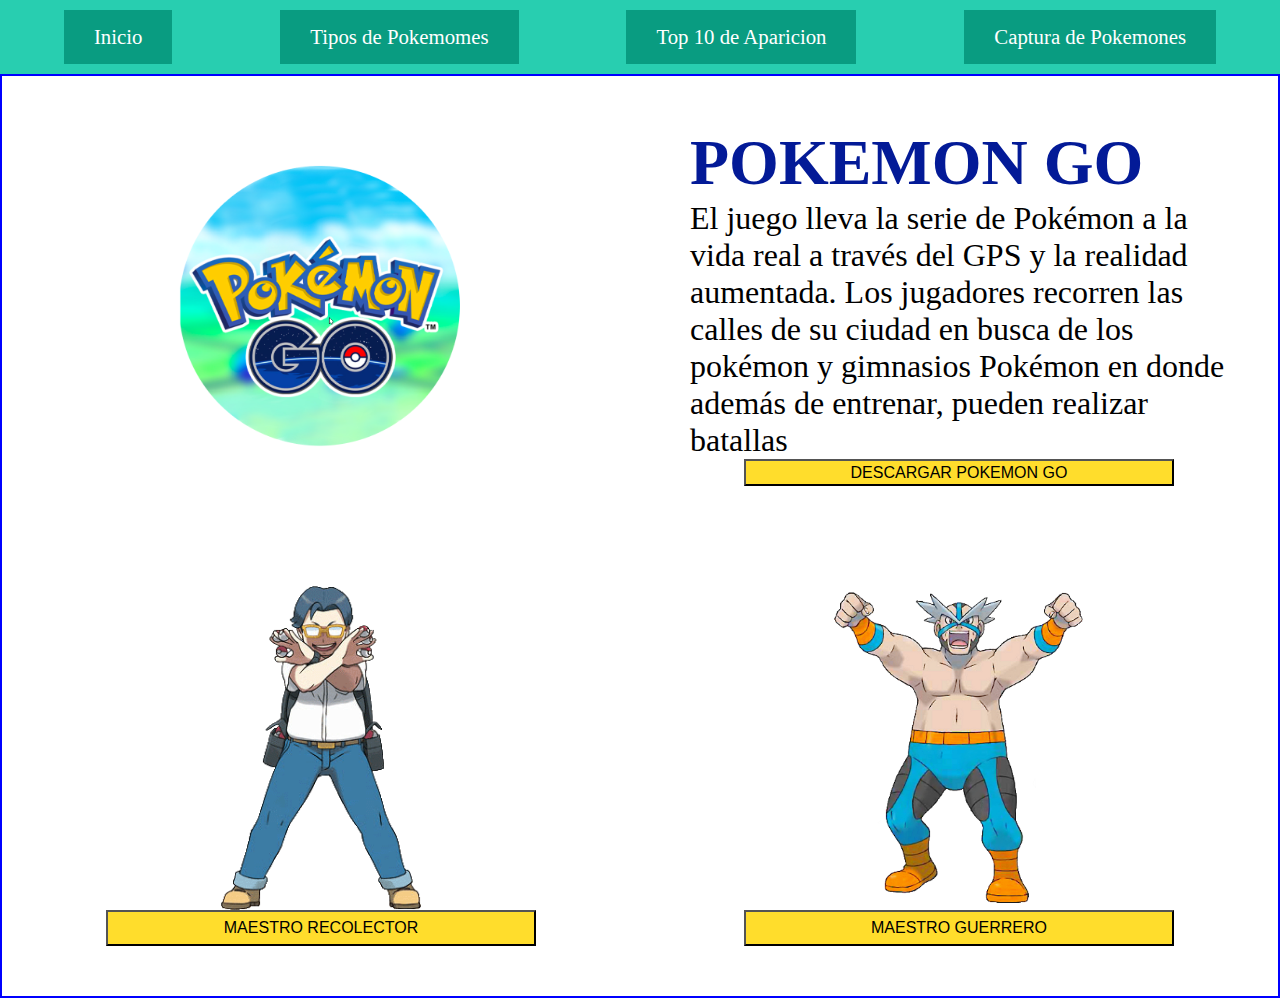
==== src/index.html @ 00a619df "Agregamos estilos en css, añadimos los filtros" ====
<!DOCTYPE html>
<html lang="es">
  <head>
    <meta charset="UTF-8">
    <title>Data Lovers</title>
    <meta name="viewport" content="width=device-width, initial-scale=1.0">
    <meta http-equiv="X-UA-Compatible" content="ie=edge">
    <link rel="stylesheet" href="style.css" />
  </head>
  <body>
      <div class="contenedor"> 
    <header class="header">
        <div class = "logo">
            <img src="logo-maestro.png" alt="" id=maestro-poke>
        </div>
        <div class="menu">
            <nav>
            <a href="index.html" class="menu-nav">Inicio</a>
            <a href="tipos.html" class="menu-nav">Tipos de Pokemomes</a>
            <a href="top.html" class="menu-nav">Top 10 de Aparicion</a>
            <a href="captura.html" class="menu-nav">Captura de Pokemones</a>
            </nav>
        </div>
    </header>
    <section class="section">
        
        <div  class="hijo" id="logo-app">
            <img src="redondo.png" id="logo-maestros">
        </div>
        <div class="hijo" id="info-app">
            <div id="explicacion">
              <h1>POKEMON GO</h1>
              <p>El juego lleva la serie de Pokémon a la vida real a través del GPS y la realidad aumentada. 
                Los jugadores recorren las calles de su ciudad en busca de los pokémon y gimnasios Pokémon en 
              donde además de entrenar, pueden realizar batallas</p>
            </div>
            <button onclick="location.href='https://play.google.com/store/apps/details?id=com.nianticlabs.pokemongo&hl=en'" id="buttonDescargar" class="button">DESCARGAR POKEMON GO</button>
        </div>
        <div class="hijo" id="recolector">
            <img src="Maestro-Recolector.png" id="logo-maestros">
            <button onclick="location.href='maestro-recolector.html'" id="buttonRecolector" class="button">MAESTRO RECOLECTOR</button>
        </div>
        <div class="hijo" id="guerrero" >
            <img src="Maestro-Guerrero.png" id="logo-maestros">
            <button onclick="location.href='maestro-guerrero.html'" id="buttonGuerrero" class="button">MAESTRO GUERRERO</button>
        </div>
          
    </section>

    <footer></footer>

  </div>

    <script type="module" src="main.js"></script>
  </body>
</html>
---- src/style.css ----
*{
    padding: 0;
    margin: 0;
    -webkit-box-sizing: border-box;
    box-sizing: border-box;
}

body{
    background-image: url("fondo-page.jpg"); 
}

.logo{
    display: inline-block;
    display: flex;
    justify-content: center;
   
}

.menu-nav{
    background:  rgb(9, 156, 129);
    color:white;
    font-size: 130%;
    padding: 15px 30px;
    display: inline-block;
    text-decoration: none;
}

.menu-nav:hover{
    background: #00918e;
}

nav{
    background:  #28CEB0;
    padding: 10px;
    display: flex;
    justify-content: space-around;
}

@media (max-width:600px) {
    nav{
        background: black;
        flex-direction: column;   
    }
    .menu-nav{
    margin: 10px 0;
    }
}

.section{
   border: 2px solid blue;
   display: flex;
   flex-direction: row;
   flex-wrap: wrap;
   align-content: space-around;
}

.hijo{
    width: 500px;
    height: 400px;
    margin: 30px;
    padding: 20px;
    flex: 1 1 auto;
}

#logo-app{
    display: flex;
    justify-content: center;
    align-items: center;   
}

.button{
    width: 80%;
    height: 40px;
    font-size: 100%;
    background: #FFDD2C;
}

.button:hover{
    background: #28CEB0;
  }  

#info-app{
    display: flex;
    justify-content: center;
    justify-content: space-around;
    align-items: flex-end;
    flex-direction: column;
    align-items: center;

}

#explicacion{
    background:white;
   font-size: xx-large;
}

#recolector{
    display: flex;
    justify-content: center;
    justify-content: space-around;
    align-items: flex-end;
    flex-direction: column;
    align-items: center;
}

#guerrero{
    display: flex;
    justify-content: center;
    justify-content: space-around;
    align-items: flex-end;
    flex-direction: column;
    align-items: center;
}

#logo-maestros{
    height: 90%;
    
}

@media (max-width:600px) {
    .section{
        flex-direction: column;   
    }
    .hijo{
    margin: 10px 0;
    }
}

#button-search-name{
    background: #FFDD2C;
    width: 10%;
    height: 30px;

}
#button-search-name:hover{
    background: #28CEB0;
  }  

  #name-entered{
    border: 1px solid #E1E1E1;
    border-radius: 5px;
    width: 20%;
    height: 30px;
  }

  .hijo-recolector{
    display: flex;
    justify-content: center;
    justify-content: space-around;
    align-items: center;

  }

  .recolectar{
      border: 2px solid blue;
      justify-content: center;
      align-items: center;
  }

  .titulos{

  }

  .seleccion{
    border: 3px solid #28CEB0;
    color: white;
     font-size: 17px;
     background-color: #28CEB0;
     width: 120px;
     height: 35px;
  }

  h1{
      font-style: Bungee;
      color: #031A97;
      font-display: center;
  }

  .tiposPokemon{
    border: 2px solid blue;
    display: flex;
   flex-direction: row;
   flex-direction: column; 
   flex-wrap: wrap;
   align-content: space-around;
  }

  #hijoDos{
    border: 2px solid red;
    width: 500px;
    height: 300px;
    margin: 30px;
    padding: 20px;
    flex: 1 1 auto;
    display: flex;
    justify-content: center; 
    overflow-y:scroll; 
}

#tamañoTabla{
    width:300px;
}




@media (max-width:600px) {
    .tiposPokemon{
        flex-direction: column;   
    }
    .hijoDos{
    margin: 10px 0;
    }
}

#select{
    display: flex;
    flex-direction: column;
    align-content: space-around;
    align-items: center;
}

.tituloTipos{
    border: 2px solid purple;
    margin: 20px;
    padding: 20px;
}

.buscadorTipos{
    border: 2px solid purple;
    margin: 2px;
    padding: 20px;
    display: flex;
    justify-content: center;
    justify-content: space-around;
    align-items: center;
}

#poke{
    width:300px;
    height:300px;
    margin:0 auto;
    margin-top:30px;  
}

#poder{
    width:300px;
    height:300px;
    margin:0 auto;
    margin-top:30px;
    
}
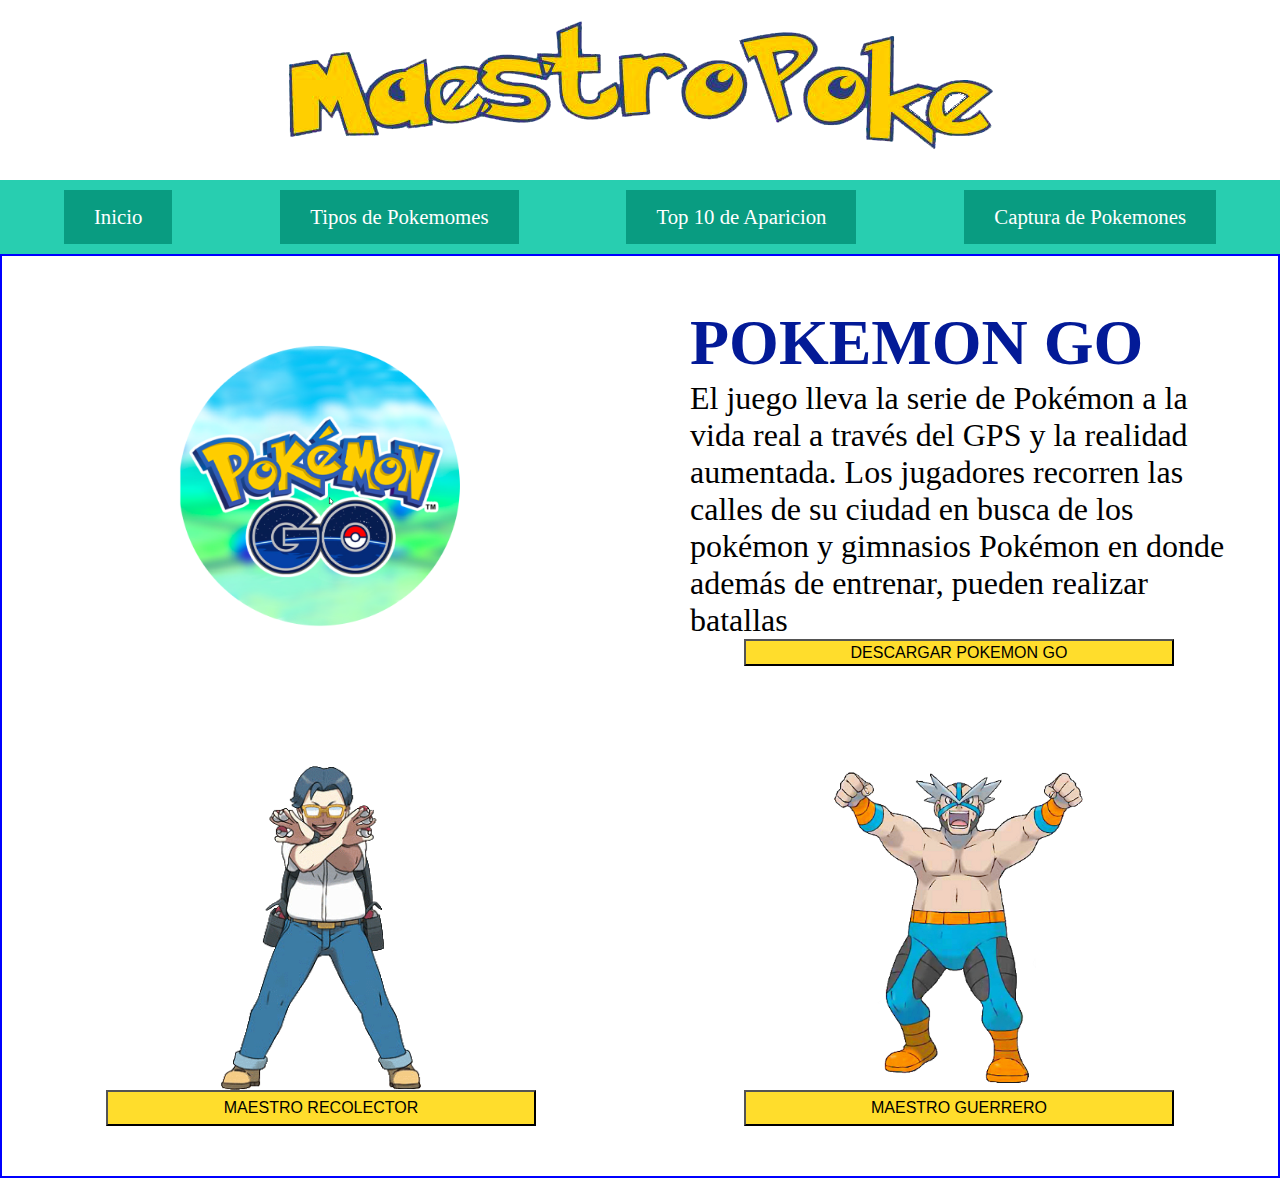
==== commit 72ee2309: "Merge pull request #1 from Yu-Koi/master" ====
--- a/src/index.html
+++ b/src/index.html
@@ -46,11 +46,8 @@
         </div>
           
     </section>
-
     <footer></footer>
-
   </div>
-
     <script type="module" src="main.js"></script>
   </body>
-</html>
+</html>--- a/src/style.css
+++ b/src/style.css
@@ -4,18 +4,15 @@
     -webkit-box-sizing: border-box;
     box-sizing: border-box;
 }
-
 body{
     background-image: url("fondo-page.jpg"); 
 }
-
 .logo{
     display: inline-block;
     display: flex;
     justify-content: center;
    
 }
-
 .menu-nav{
     background:  rgb(9, 156, 129);
     color:white;
@@ -24,18 +21,15 @@
     display: inline-block;
     text-decoration: none;
 }
-
 .menu-nav:hover{
-    background: #00918e;
-}
-
+    background: #00918E;
+}
 nav{
     background:  #28CEB0;
     padding: 10px;
     display: flex;
     justify-content: space-around;
 }
-
 @media (max-width:600px) {
     nav{
         background: black;
@@ -45,7 +39,6 @@
     margin: 10px 0;
     }
 }
-
 .section{
    border: 2px solid blue;
    display: flex;
@@ -53,7 +46,6 @@
    flex-wrap: wrap;
    align-content: space-around;
 }
-
 .hijo{
     width: 500px;
     height: 400px;
@@ -61,24 +53,20 @@
     padding: 20px;
     flex: 1 1 auto;
 }
-
 #logo-app{
     display: flex;
     justify-content: center;
     align-items: center;   
 }
-
 .button{
     width: 80%;
     height: 40px;
     font-size: 100%;
     background: #FFDD2C;
 }
-
 .button:hover{
     background: #28CEB0;
   }  
-
 #info-app{
     display: flex;
     justify-content: center;
@@ -86,14 +74,11 @@
     align-items: flex-end;
     flex-direction: column;
     align-items: center;
-
-}
-
+}
 #explicacion{
     background:white;
    font-size: xx-large;
 }
-
 #recolector{
     display: flex;
     justify-content: center;
@@ -102,7 +87,6 @@
     flex-direction: column;
     align-items: center;
 }
-
 #guerrero{
     display: flex;
     justify-content: center;
@@ -111,12 +95,10 @@
     flex-direction: column;
     align-items: center;
 }
-
 #logo-maestros{
     height: 90%;
     
 }
-
 @media (max-width:600px) {
     .section{
         flex-direction: column;   
@@ -125,42 +107,33 @@
     margin: 10px 0;
     }
 }
-
 #button-search-name{
     background: #FFDD2C;
     width: 10%;
     height: 30px;
-
 }
 #button-search-name:hover{
     background: #28CEB0;
   }  
-
   #name-entered{
     border: 1px solid #E1E1E1;
     border-radius: 5px;
     width: 20%;
     height: 30px;
   }
-
   .hijo-recolector{
     display: flex;
     justify-content: center;
     justify-content: space-around;
     align-items: center;
-
-  }
-
+  }
   .recolectar{
       border: 2px solid blue;
       justify-content: center;
       align-items: center;
   }
-
   .titulos{
-
-  }
-
+  }
   .seleccion{
     border: 3px solid #28CEB0;
     color: white;
@@ -169,13 +142,11 @@
      width: 120px;
      height: 35px;
   }
-
   h1{
       font-style: Bungee;
       color: #031A97;
       font-display: center;
   }
-
   .tiposPokemon{
     border: 2px solid blue;
     display: flex;
@@ -184,7 +155,6 @@
    flex-wrap: wrap;
    align-content: space-around;
   }
-
   #hijoDos{
     border: 2px solid red;
     width: 500px;
@@ -196,14 +166,9 @@
     justify-content: center; 
     overflow-y:scroll; 
 }
-
 #tamañoTabla{
     width:300px;
 }
-
-
-
-
 @media (max-width:600px) {
     .tiposPokemon{
         flex-direction: column;   
@@ -212,20 +177,17 @@
     margin: 10px 0;
     }
 }
-
 #select{
     display: flex;
     flex-direction: column;
     align-content: space-around;
     align-items: center;
 }
-
 .tituloTipos{
     border: 2px solid purple;
     margin: 20px;
     padding: 20px;
 }
-
 .buscadorTipos{
     border: 2px solid purple;
     margin: 2px;
@@ -235,22 +197,16 @@
     justify-content: space-around;
     align-items: center;
 }
-
 #poke{
     width:300px;
     height:300px;
     margin:0 auto;
     margin-top:30px;  
 }
-
 #poder{
     width:300px;
     height:300px;
     margin:0 auto;
     margin-top:30px;
     
-}
-
-
-
-
+}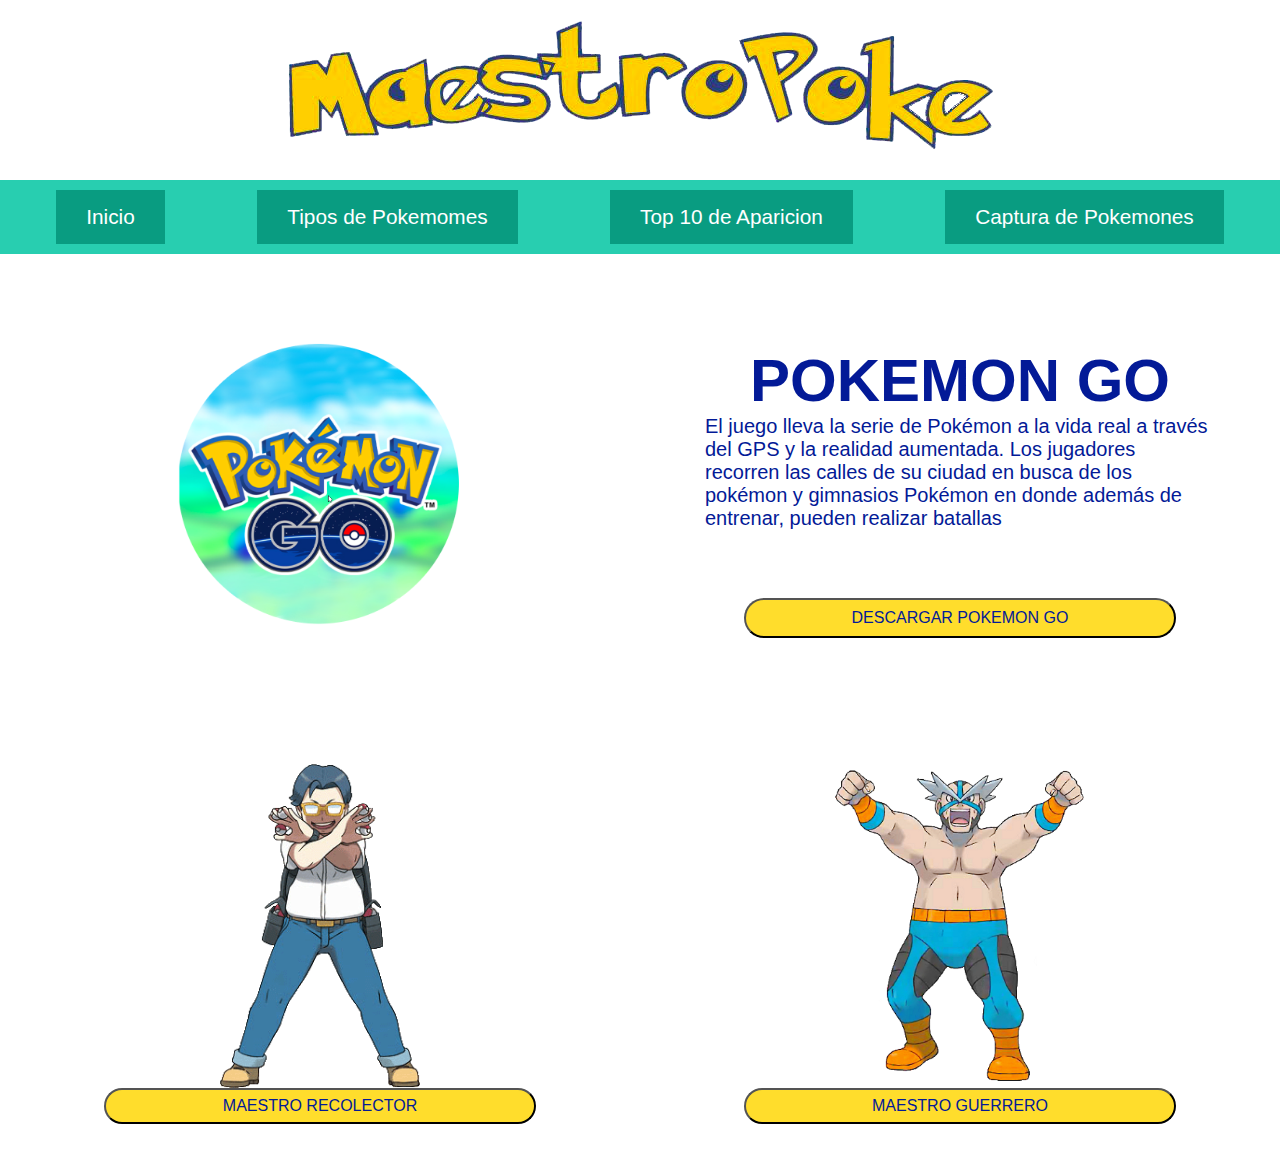
==== commit d255c0bd: "cambios css de top 10 e imagenes de top 10" ====
--- a/src/index.html
+++ b/src/index.html
@@ -15,10 +15,10 @@
         </div>
         <div class="menu">
             <nav>
-            <a href="index.html" class="menu-nav">Inicio</a>
-            <a href="tipos.html" class="menu-nav">Tipos de Pokemomes</a>
-            <a href="top.html" class="menu-nav">Top 10 de Aparicion</a>
-            <a href="captura.html" class="menu-nav">Captura de Pokemones</a>
+            <a href="index.html" class="menu-nav"><p id="palabraMenu">Inicio</p></a>
+            <a href="tipos.html" class="menu-nav"><p id="palabraMenu">Tipos de Pokemomes</p></a>
+            <a href="top.html" class="menu-nav"><p id="palabraMenu">Top 10 de Aparicion</p></a>
+            <a href="captura.html" class="menu-nav"><p id="palabraMenu">Captura de Pokemones</p></a>
             </nav>
         </div>
     </header>
--- a/src/style.css
+++ b/src/style.css
@@ -32,7 +32,7 @@
 }
 @media (max-width:600px) {
     nav{
-        background: black;
+        background: silver;
         flex-direction: column;   
     }
     .menu-nav{
@@ -40,7 +40,7 @@
     }
 }
 .section{
-   border: 2px solid blue;
+   
    display: flex;
    flex-direction: row;
    flex-wrap: wrap;
@@ -53,16 +53,54 @@
     padding: 20px;
     flex: 1 1 auto;
 }
+
+.hijopoder{
+    padding-top: 200px;
+    width: 100%;
+    padding: 20px;
+    flex: 1 1 auto;
+}
+
+.hijotablapoder{
+    padding-top: 200px;
+    width: 500px;
+    padding: 20px;
+    flex: 1 1 auto;
+}
+
+.tablapoderdespliegue{
+    padding-top: 200px;
+    width: 500px;
+    padding: 20px;
+    flex: 1 1 auto;
+}
+
+
+
 #logo-app{
     display: flex;
     justify-content: center;
     align-items: center;   
 }
+
+#descripcion-poder-texto{
+    display: flex;
+    justify-content: center;
+    align-items: center;
+    background-color: white;
+    height: 200px;
+    margin-top: 72px;
+    color:#031A97;
+}
+
 .button{
     width: 80%;
     height: 40px;
     font-size: 100%;
     background: #FFDD2C;
+    border-radius: 40px;
+    color:#031A97;
+    font-family: 'Lucida Sans', 'Lucida Sans Regular', 'Lucida Grande', 'Lucida Sans Unicode', Geneva, Verdana, sans-serif;
 }
 .button:hover{
     background: #28CEB0;
@@ -76,9 +114,29 @@
     align-items: center;
 }
 #explicacion{
+    padding: 15px;
     background:white;
-   font-size: xx-large;
-}
+   font-size: 20px;
+   color:#031A97;
+   font-family: 'Lucida Sans', 'Lucida Sans Regular', 'Lucida Grande', 'Lucida Sans Unicode', Geneva, Verdana, sans-serif;
+}
+
+#explicacionTipo{
+    padding: 45px;
+   font-size: 20px;
+   color:#031A97;
+   font-family: 'Lucida Sans', 'Lucida Sans Regular', 'Lucida Grande', 'Lucida Sans Unicode', Geneva, Verdana, sans-serif;
+}
+
+#seleccionPoderDev{
+    margin-top: -70px;
+    padding: 45px;
+   font-size: 20px;
+   color:#031A97;
+   font-family: 'Lucida Sans', 'Lucida Sans Regular', 'Lucida Grande', 'Lucida Sans Unicode', Geneva, Verdana, sans-serif;
+}
+
+
 #recolector{
     display: flex;
     justify-content: center;
@@ -87,6 +145,18 @@
     flex-direction: column;
     align-items: center;
 }
+
+#selectPoder{
+    border:solid back;
+    display: flex;
+    justify-content: center;
+    justify-content: space-around;
+    align-items: flex-end;
+    flex-direction: column;
+    align-items: center;
+}
+
+
 #guerrero{
     display: flex;
     justify-content: center;
@@ -132,23 +202,23 @@
       justify-content: center;
       align-items: center;
   }
-  .titulos{
-  }
+ 
   .seleccion{
     border: 3px solid #28CEB0;
     color: white;
      font-size: 17px;
      background-color: #28CEB0;
-     width: 120px;
+     width: 170px;
      height: 35px;
   }
   h1{
       font-style: Bungee;
       color: #031A97;
       font-display: center;
+      text-align: center;
+      font-size: 60px;
   }
   .tiposPokemon{
-    border: 2px solid blue;
     display: flex;
    flex-direction: row;
    flex-direction: column; 
@@ -156,16 +226,32 @@
    align-content: space-around;
   }
   #hijoDos{
-    border: 2px solid red;
+    margin-left: 577px;
+    /* float: right; */
     width: 500px;
     height: 300px;
-    margin: 30px;
-    padding: 20px;
+    /*margin: 30px;
+    padding: 20px;*/
     flex: 1 1 auto;
     display: flex;
     justify-content: center; 
+    margin:0auto;
+    background-color: ghostwhite;
     overflow-y:scroll; 
 }
+
+#hijoDos{
+    width: 300px;
+    height: 300px;
+    /*margin: 30px;
+    padding: 20px;*/
+    justify-content: center; 
+    margin:0auto;
+    background-color: ghostwhite;
+    overflow-y:scroll; 
+}
+
+
 #tamañoTabla{
     width:300px;
 }
@@ -184,12 +270,10 @@
     align-items: center;
 }
 .tituloTipos{
-    border: 2px solid purple;
     margin: 20px;
     padding: 20px;
 }
 .buscadorTipos{
-    border: 2px solid purple;
     margin: 2px;
     padding: 20px;
     display: flex;
@@ -204,9 +288,162 @@
     margin-top:30px;  
 }
 #poder{
-    width:300px;
-    height:300px;
+    width: 640px;
+    height: 500px;
+    margin: 0 auto;
+     margin-top: 30px; 
+     margin-left: -70px; 
+    background-color: white;
+    overflow-y: scroll;
+    padding: 30px;
+}
+
+
+
+.sectionGuerrero{
+    display: flex;
+    justify-content: center;
+    flex-direction: column; 
+    flex-wrap: wrap;
+    align-items: space-around;
+}
+
+.hijoTres{
+    border: 2px solid purple;
+    width: 500px;
+    height: 400px;
+    margin: 30px;
+    padding: 20px;
+    flex: 1 1 auto;
+}
+
+#maestroGuerrero{
     margin:0 auto;
-    margin-top:30px;
+    width: 50%;
+    justify-content: center;
+    justify-content: space-between;
+}
+
+/*Estilos de la galeria*/
+
+.galeria {
+    width: 90%;
+    margin: auto;
+    list-style: none;
+    padding: 20px;
+    box-sizing: border-box;
     
-}+}
+
+#palabraMenu{
+    font-family: 'Lucida Sans', 'Lucida Sans Regular', 'Lucida Grande', 'Lucida Sans Unicode', Geneva, Verdana, sans-serif;
+}
+
+#palabraMenuTipo{
+    font-family: 'Lucida Sans', 'Lucida Sans Regular', 'Lucida Grande', 'Lucida Sans Unicode', Geneva, Verdana, sans-serif;
+    color:#031A97;
+    font-size: 20px;
+}
+
+#tituloSecundario{
+    margin:0 auto;
+}
+
+table, th, td{
+    font-family: 'Lucida Sans', 'Lucida Sans Regular', 'Lucida Grande', 'Lucida Sans Unicode', Geneva, Verdana, sans-serif;
+    color:#031A97;
+    border-collapse: collapse;
+    font-size: 20px;
+    text-align: center;
+}
+
+/*Estilos de la galeria*/
+
+.galeria {
+    width: 90%;
+    margin: auto;
+    list-style: none;
+    padding: 20px;
+    box-sizing: border-box;
+    display: flex;
+    flex-wrap: wrap;
+    justify-content: space-around;
+}
+
+.galeria li {
+    margin: 5px;
+}
+
+.galeria img {
+    width: 400px;
+    height: 400px;
+}
+
+/*Estilos del modal*/
+
+.modal {
+    display: none;
+}
+
+.modal:target {
+    
+    display: block;
+    position: fixed;
+    background: rgba(0,0,0,0.8);
+    top: 0;
+    left: 0;
+    width: 100%;
+    height: 100%;
+}
+
+.modal h3 {
+    color: #fff;
+    font-size: 30px;
+    text-align: center;
+    margin: 15px 0;
+}
+
+.imagen {
+    height: 50%;
+    display: flex;
+    justify-content: center;
+    align-items: center;
+}
+
+.imagen a {
+    color: #fff;
+    font-size: 40px;
+    text-decoration: none;
+    margin: 0 10px;
+}
+
+.imagen a:nth-child(2) {
+    margin: 0;
+    height: 100%;
+    flex-shrink: 2;
+}
+
+.imagen img {
+    width: 500px;
+    height: 100%;
+    max-width: 100%;
+    border: 7px solid #fff;
+    box-sizing: border-box;
+}
+
+.cerrar {
+    display: block;
+    background: #fff;
+    width: 25px;
+    height: 25px;
+    margin: 15px auto;
+    text-align: center;
+    text-decoration: none;
+    font-size: 25px;
+    color: #000;
+    padding: 5px;
+    border-radius: 50%;
+    line-height: 25px;
+}
+
+
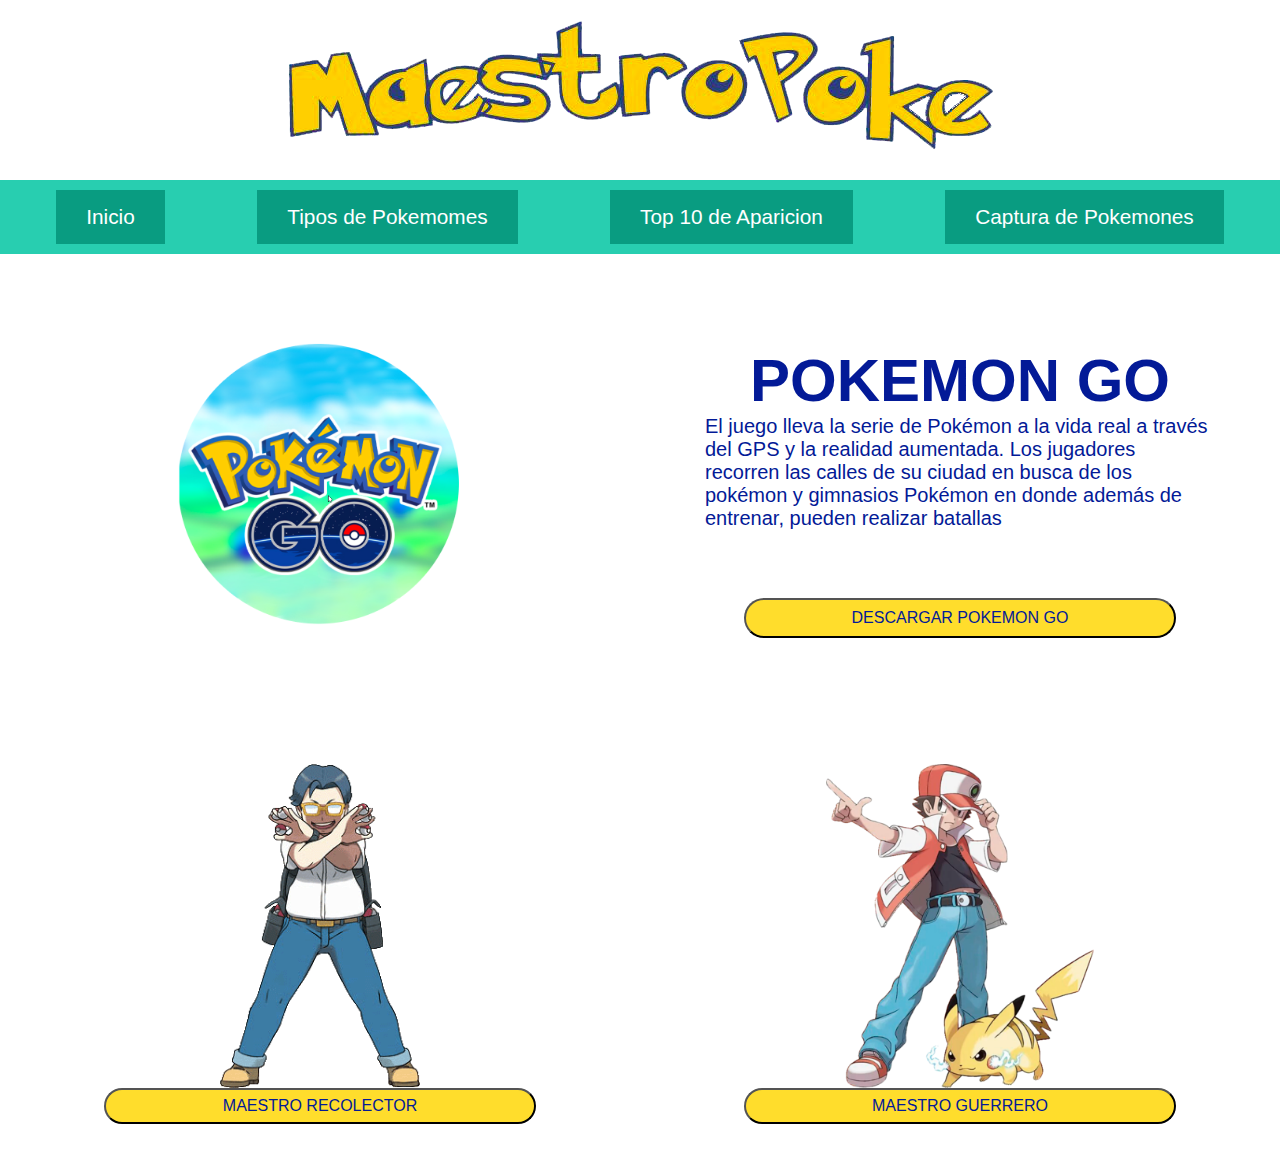
==== commit 0fd9a4f3: "agregue carpeta images e intruje las imagenes en dicha carpeta" ====
--- a/src/index.html
+++ b/src/index.html
@@ -11,7 +11,7 @@
       <div class="contenedor"> 
     <header class="header">
         <div class = "logo">
-            <img src="logo-maestro.png" alt="" id=maestro-poke>
+            <img src="images/logo-maestro.png" alt="" id=maestro-poke>
         </div>
         <div class="menu">
             <nav>
@@ -25,7 +25,7 @@
     <section class="section">
         
         <div  class="hijo" id="logo-app">
-            <img src="redondo.png" id="logo-maestros">
+            <img src="images/redondo.png" id="logo-maestros">
         </div>
         <div class="hijo" id="info-app">
             <div id="explicacion">
@@ -37,11 +37,11 @@
             <button onclick="location.href='https://play.google.com/store/apps/details?id=com.nianticlabs.pokemongo&hl=en'" id="buttonDescargar" class="button">DESCARGAR POKEMON GO</button>
         </div>
         <div class="hijo" id="recolector">
-            <img src="Maestro-Recolector.png" id="logo-maestros">
+            <img src="images/Maestro-Recolector.png" id="logo-maestros">
             <button onclick="location.href='maestro-recolector.html'" id="buttonRecolector" class="button">MAESTRO RECOLECTOR</button>
         </div>
         <div class="hijo" id="guerrero" >
-            <img src="Maestro-Guerrero.png" id="logo-maestros">
+            <img src="images/Maestro-Guerrero.png" id="logo-maestros">
             <button onclick="location.href='maestro-guerrero.html'" id="buttonGuerrero" class="button">MAESTRO GUERRERO</button>
         </div>
           
--- a/src/style.css
+++ b/src/style.css
@@ -62,7 +62,7 @@
 }
 
 .hijotablapoder{
-    padding-top: 200px;
+    padding: 200px;
     width: 500px;
     padding: 20px;
     flex: 1 1 auto;
